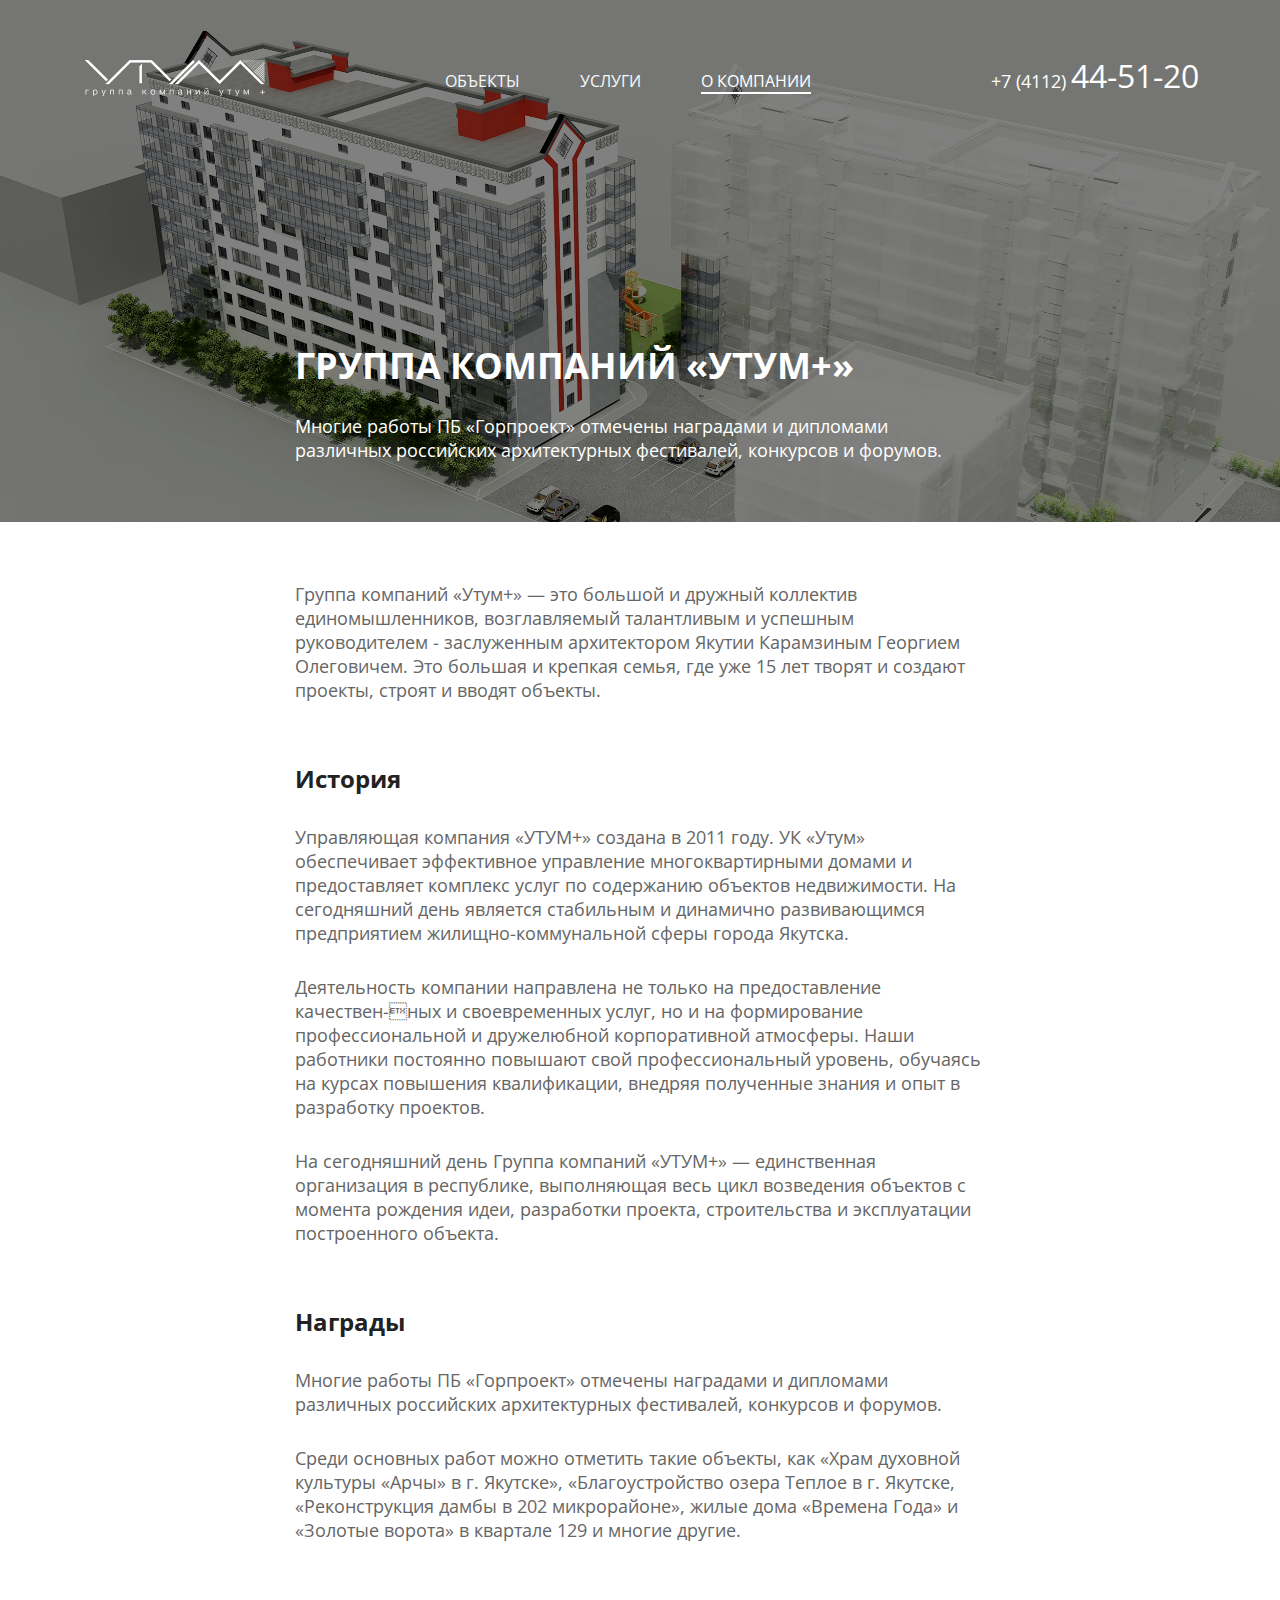
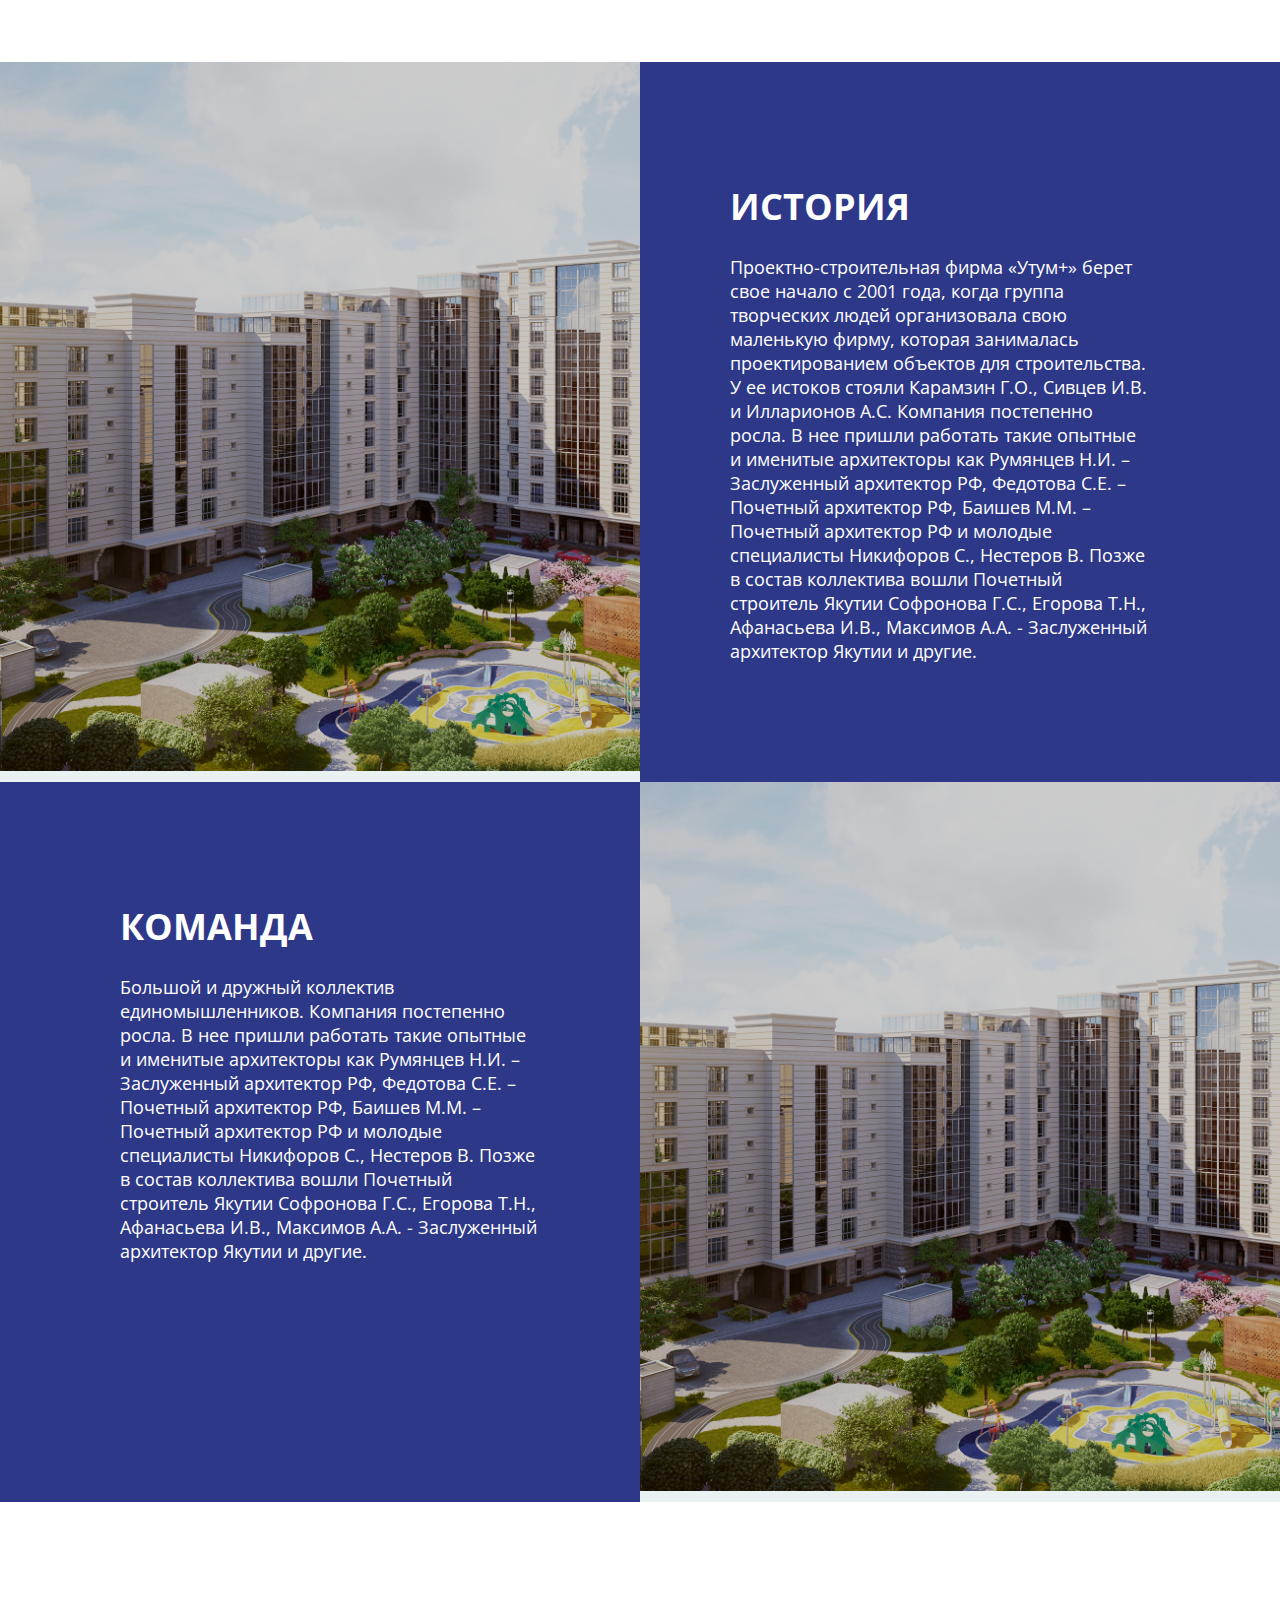
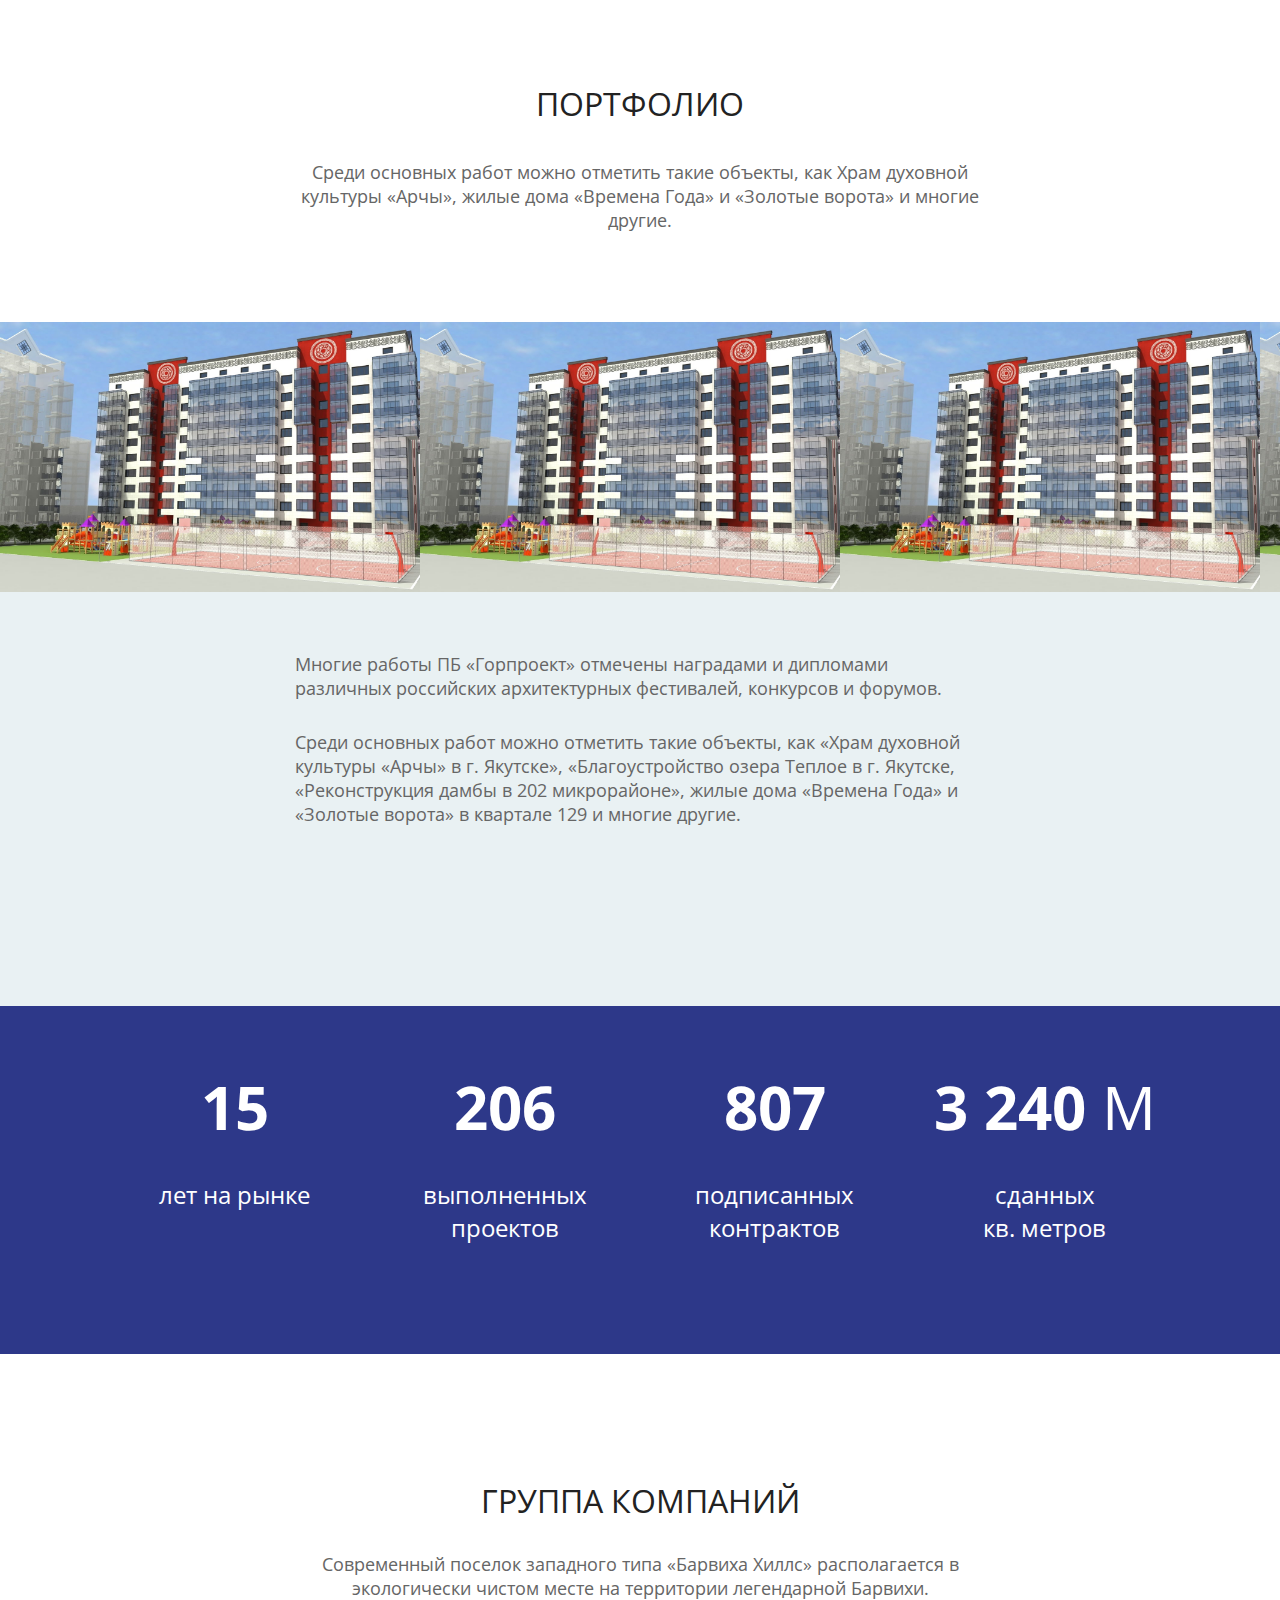
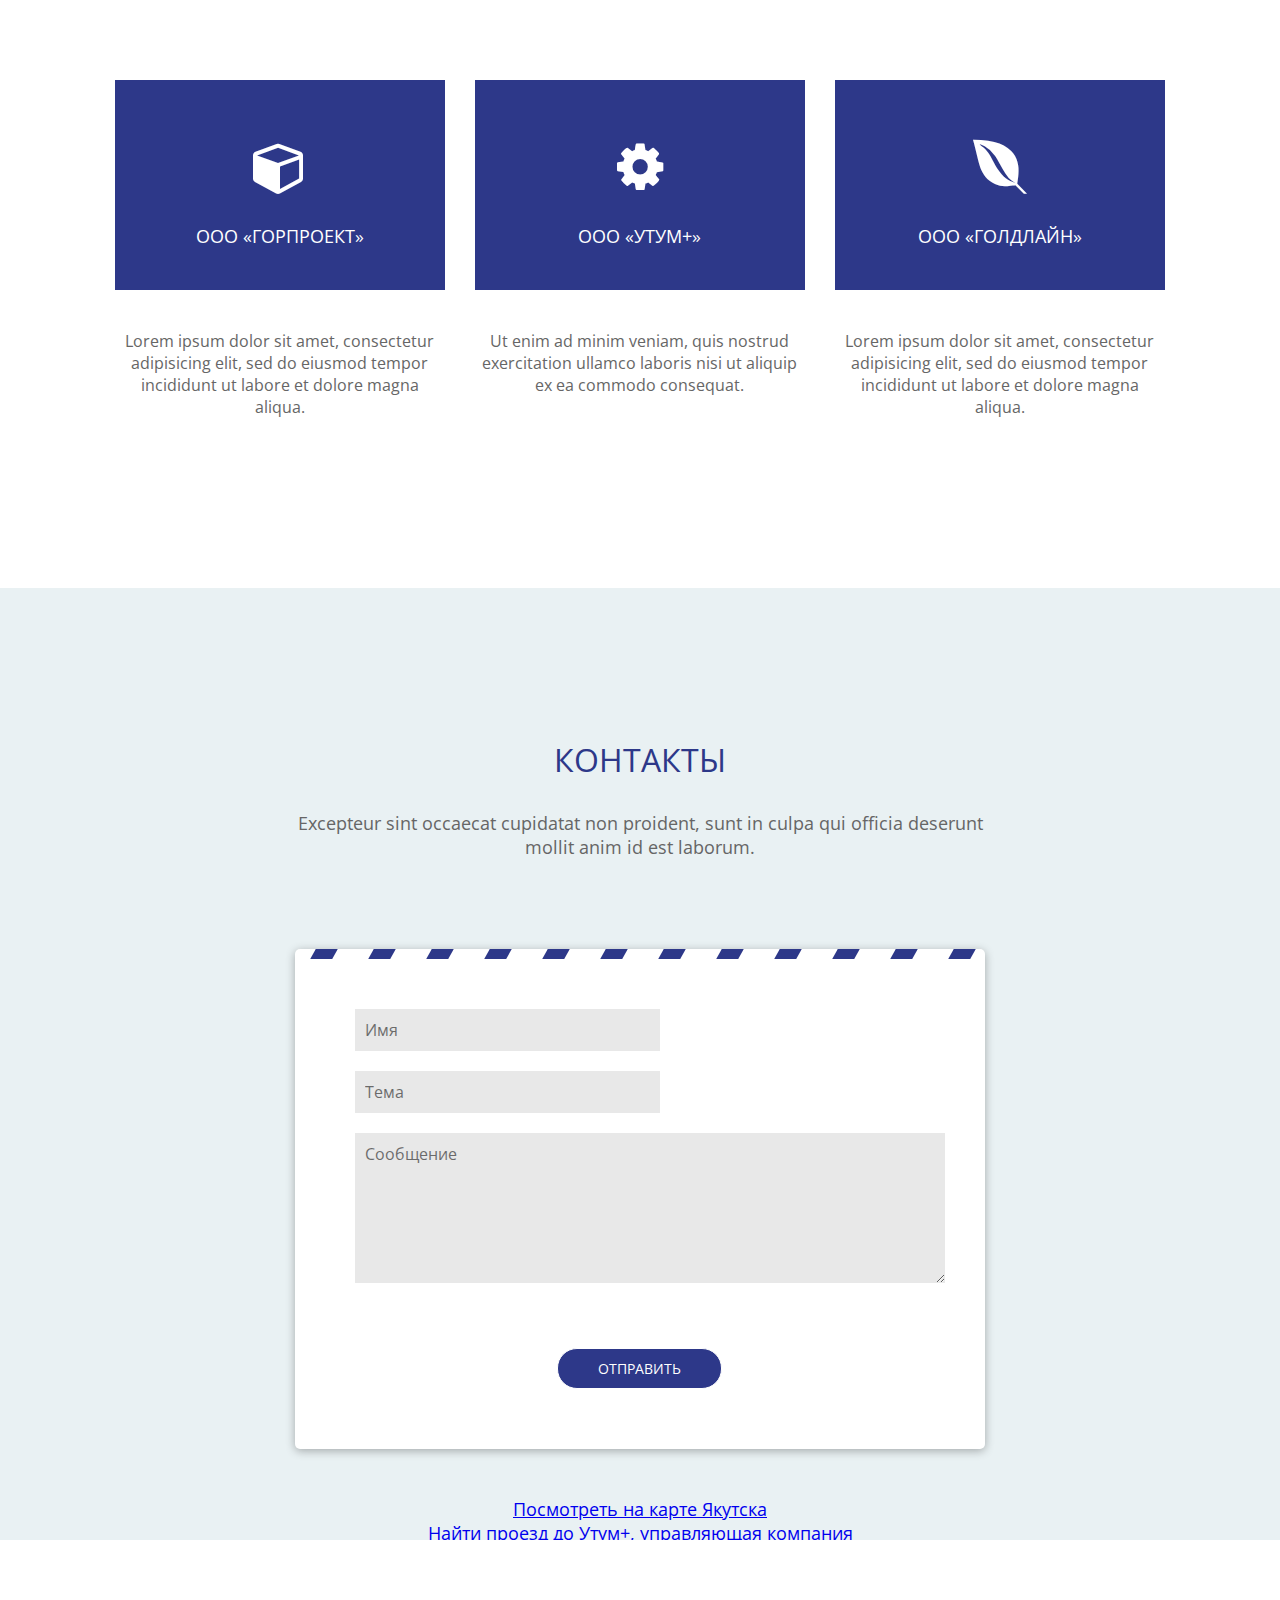
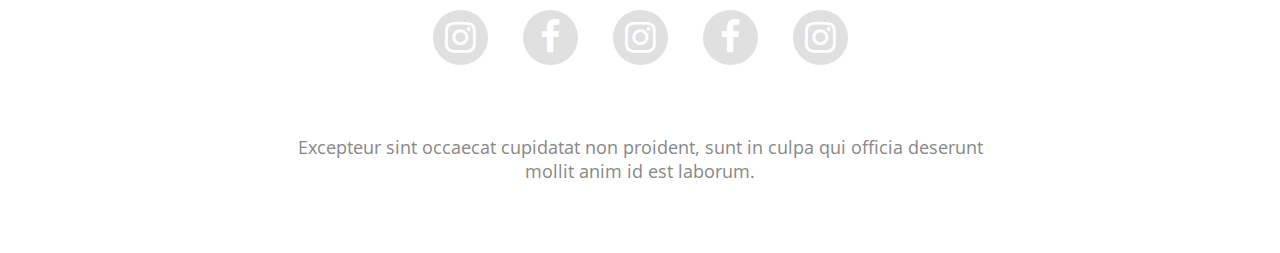
==== about.html @ 7f414066 "about page" ====
<!doctype html>
<html lang="ru">
  <head>
    <meta charset="utf-8">
    <meta http-equiv="x-ua-compatible" content="ie=edge">
    <title>О компании - Утум плюс</title>
    <meta name="description" content="">
    <meta name="viewport" content="width=device-width, initial-scale=1">

    <link href='https://fonts.googleapis.com/css?family=Open+Sans:400,400italic,700,700italic&subset=latin,cyrillic' rel='stylesheet' type='text/css'>
    <link rel="stylesheet" href="css/normalize.css">
    <link rel="stylesheet" href="css/gridinator.css">
    <link rel="stylesheet" href="css/main.css">
    <link rel="stylesheet" href="font-awesome/css/font-awesome.min.css">

  </head>
  <body>

    <div class="container section_1 about">
      <div class="wrapper">
        <div class="inner-wrapper">
          <div class="clear header">
            <div class="logo">
              <img src="images/logotype.png">
            </div>
            <div class="main_menu">
              <ul>
                <li>
                  <a href="#">Объекты</a>
                </li>
                <li>
                  <a href="#">Услуги</a>
                </li>
                <li class="active">
                  <a href="#">О Компании</a>
                </li>
              </ul>
            </div>
            <div class="phone">
              +7 (4112)
              <span class="phone_main">44-51-20</span>
            </div>
          </div>

          <div class="about_utum text-block text-align-left">
            <h1>Группа компаний «Утум+»</h1>
            <p>Многие работы ПБ «Горпроект» отмечены наградами и дипломами различных российских архитектурных фестивалей, конкурсов и форумов.</p>
          </div>
        </div>
      </div>
    </div>

    <div class="container section_2 about">
      <div class="wrapper">
        <div class="inner-wrapper">
          <div class="text-block text-align-left">
            <p>Группа компаний «Утум+» — это большой и дружный коллектив единомышленников, возглавляемый талантливым и успешным руководителем - заслуженным архитектором Якутии Карамзиным Георгием Олеговичем. Это большая и крепкая семья, где уже 15 лет творят и создают проекты, строят и вводят объекты.</p>
            <h5>История</h5>
            <p>Управляющая компания «УТУМ+» создана в 2011 году. УК «Утум» обеспечивает эффективное управление многоквартирными домами и предоставляет комплекс услуг по содержанию объектов недвижимости. На сегодняшний день является стабильным и динамично развивающимся предприятием жилищно-коммунальной сферы города Якутска.</p>
            <p>Деятельность компании направлена не только на предоставление качествен-ных и своевременных услуг, но и на формирование профессиональной и дружелюбной корпоративной атмосферы. Наши работники постоянно повышают свой профессиональный уровень, обучаясь на курсах повышения квалификации, внедряя полученные знания и опыт в разработку проектов.</p>
            <p>На сегодняшний день Группа компаний «УТУМ+» — единственная организация в республике, выполняющая весь цикл возведения объектов с момента рождения идеи, разработки проекта, строительства и эксплуатации построенного объекта.</p>
            <h5>Награды</h5>
            <p>Многие работы ПБ «Горпроект» отмечены наградами и дипломами различных российских архитектурных фестивалей, конкурсов и форумов.</p>
            <p>Среди основных работ можно отметить такие объекты, как «Храм духовной культуры «Арчы» в г. Якутске», «Благоустройство озера Теплое в г. Якутске, «Реконструкция дамбы в 202 микрорайоне», жилые дома «Времена Года» и «Золотые ворота» в квартале 129 и многие другие.</p>
          </div>
        </div>
      </div>
    </div>

    <div class="container section_10">
      <div class="block block_1">
        <div class="photo">
          <img src="images/about_photo.png">
        </div>
        <div class="blue_bg">
          <div class="text-align-left">
            <h1>История</h1>
            <p>Проектно-строительная фирма «Утум+» берет свое начало с 2001 года, когда группа творческих людей организовала свою маленькую фирму, которая занималась проектированием объектов для строительства. У ее истоков стояли Карамзин Г.О., Сивцев И.В. и Илларионов А.С. Компания постепенно росла. В нее пришли работать такие опытные и именитые архитекторы как Румянцев Н.И. – Заслуженный архитектор РФ, Федотова С.Е. – Почетный архитектор РФ, Баишев М.М. – Почетный архитектор РФ и молодые специалисты Никифоров С., Нестеров В. Позже в состав коллектива вошли Почетный строитель Якутии Софронова Г.С., Егорова Т.Н., Афанасьева И.В., Максимов А.А. - Заслуженный архитектор Якутии и другие.</p>
          </div>
        </div>
      </div>
      <div class="block block_2">
        <div class="photo">
          <img src="images/about_photo.png">
        </div>
        <div class="blue_bg">
          <div class="text-align-left">
            <h1>Команда</h1>
            <p>Большой и дружный коллектив единомышленников. Компания постепенно росла. В нее пришли работать такие опытные и именитые архитекторы как Румянцев Н.И. – Заслуженный архитектор РФ, Федотова С.Е. – Почетный архитектор РФ, Баишев М.М. – Почетный архитектор РФ и молодые специалисты Никифоров С., Нестеров В. Позже в состав коллектива вошли Почетный строитель Якутии Софронова Г.С., Егорова Т.Н., Афанасьева И.В., Максимов А.А. - Заслуженный архитектор Якутии и другие.</p>
          </div>
        </div>
      </div>
    </div>

    <div class="container section_11">
      <div class="wrapper">
        <div class="inner-wrapper">
          <div class="text-block">
            <h2>Портфолио</h2>
            <p>Среди основных работ можно отметить такие объекты, как Храм духовной культуры «Арчы», жилые дома «Времена Года» и «Золотые ворота» и многие другие.</p>
          </div>
        </div>
      </div>
    </div>

    <div class="container section_12">
      <div class="slider">
        <div class="photo">
          <img src="images/object.jpg">
        </div>
        <div class="photo">
          <img src="images/object.jpg">
        </div>
        <div class="photo">
          <img src="images/object.jpg">
        </div>
        <div class="photo">
          <img src="images/object.jpg">
        </div>
      </div>
    </div>

    <div class="container section_4 about">
      <div class="wrapper">
        <div class="inner-wrapper">
          <div class="text-block text-align-left">
            <p>Многие работы ПБ «Горпроект» отмечены наградами и дипломами различных российских архитектурных фестивалей, конкурсов и форумов.</p>
            <p>Среди основных работ можно отметить такие объекты, как «Храм духовной культуры «Арчы» в г. Якутске», «Благоустройство озера Теплое в г. Якутске, «Реконструкция дамбы в 202 микрорайоне», жилые дома «Времена Года» и «Золотые ворота» в квартале 129 и многие другие.</p>
          </div>
        </div>
      </div>
    </div>

    <div class="container section_13 blue_bg">
      <div class="wrapper">
        <div class="inner-wrapper">
          <div class="one-col"></div>
          <div class="three-col">
            <h1>15</h1>
            <h5>лет на рынке</h5>
          </div>
          <div class="three-col">
            <h1>206</h1>
            <h5>выполненных проектов</h5>
          </div>
          <div class="three-col">
            <h1>807</h1>
            <h5>подписанных контрактов</h5>
          </div>
          <div class="three-col">
            <h1>3 240 <span>м</span></h1>
            <h5>сданных<br>кв. метров</h5>
          </div>
          <div class="one-col"></div>
        </div>
      </div>
    </div>

    <div class="container section_5">
      <div class="wrapper">
        <div class="inner-wrapper">
          <div class="text-block">
            <h2>Группа компаний</h2>
            <p>Современный поселок западного типа «Барвиха Хиллс» располагается в экологически чистом месте на территории легендарной Барвихи.</p>
          </div>
          <div class="container services">
            <div class="one-col"></div>
            <div class="four-col">
              <div class="blue_bg">
                <i class="fa fa-cube fa-3x"></i>
                <h3>ООО «Горпроект»</h3>
              </div>
              <p>Lorem ipsum dolor sit amet, consectetur adipisicing elit, sed do eiusmod tempor incididunt ut labore et dolore magna aliqua.</p>
            </div>
            <div class="four-col">
              <div class="blue_bg">
                <i class="fa fa-cog fa-3x"></i>
                <h3>ООО «УТУМ+»</h3>
              </div>
              <p>Ut enim ad minim veniam, quis nostrud exercitation ullamco laboris nisi ut aliquip ex ea commodo consequat.</p>
            </div>
            <div class="four-col">
              <div class="blue_bg">
                <i class="fa fa-envira fa-3x"></i>
                <h3>ООО «Голдлайн»</h3>
              </div>
              <p>Lorem ipsum dolor sit amet, consectetur adipisicing elit, sed do eiusmod tempor incididunt ut labore et dolore magna aliqua.</p>
            </div>
            <div class="one-col last-col"></div>
          </div>
        </div>
      </div>
    </div>

    <div class="container section_7">
      <div class="wrapper">
        <div class="inner-wrapper">
          <div class="text-block">
            <h2>Контакты</h2>
            <p> Excepteur sint occaecat cupidatat non proident, sunt in culpa qui officia deserunt mollit anim id est laborum.</p>
          </div>

          <div class="container">
            <div class="three-col"></div>
            <div class="eight-col form-col">
              <form>
                <div class="post_bg">
                  <div class="post_bg_wrapper">
                    <div class="parallelogram"></div>
                    <div class="parallelogram"></div>
                    <div class="parallelogram"></div>
                    <div class="parallelogram"></div>
                    <div class="parallelogram"></div>
                    <div class="parallelogram"></div>
                    <div class="parallelogram"></div>
                    <div class="parallelogram"></div>
                    <div class="parallelogram"></div>
                    <div class="parallelogram"></div>
                    <div class="parallelogram"></div>
                    <div class="parallelogram"></div>
                    <div class="parallelogram"></div>
                  </div>
                </div>
                <p>
                  <input required placeholder="Имя" type="text" name="name">
                </p>
                <p>
                <input required placeholder="Тема" type="text" name="title">
                </p>
                <p>
                <textarea required placeholder="Сообщение" name="message"></textarea>
                </p>
                <input type="submit" value="Отправить" class="btn">
              </form>
            </div>
            <div class="three-col last-col"></div>
          </div>
        </div>
      </div>
    </div>

    <div class="container section_8">
      <div class="map">
        <a class="dg-widget-link" href="http://2gis.ru/yakutsk/firm/7037402698841097/center/129.724019,62.027692/zoom/16?utm_medium=widget-source&utm_campaign=firmsonmap&utm_source=bigMap">Посмотреть на карте Якутска</a><div class="dg-widget-link"><a href="http://2gis.ru/yakutsk/center/129.724019,62.027692/zoom/16/routeTab/rsType/bus/to/129.724019,62.027692╎Утум+, управляющая компания?utm_medium=widget-source&utm_campaign=firmsonmap&utm_source=route">Найти проезд до Утум+, управляющая компания</a></div><script charset="utf-8" src="http://widgets.2gis.com/js/DGWidgetLoader.js"></script><script charset="utf-8">new DGWidgetLoader({"width":1000,"height":450,"borderColor":"transparent","pos":{"lat":62.027692,"lon":129.724019,"zoom":16},"opt":{"city":"yakutsk"},"org":[{"id":"7037402698841097"}]});</script><noscript style="color:#c00;font-size:16px;font-weight:bold;">Виджет карты использует JavaScript. Включите его в настройках вашего браузера.</noscript>
      </div>
    </div>

    <div class="container section_9">
      <div class="wrapper">
        <div class="inner-wrapper">
          <div class="footer_links">
            <ul>
              <li>
                <a href="#">
                  <i class="fa fa-instagram fa-2x"></i>
                </a>
              </li>
              <li>
                <a href="#">
                  <i class="fa fa-facebook fa-2x"></i>
                </a>
              </li>
              <li>
                <a href="#">
                  <i class="fa fa-instagram fa-2x"></i>
                </a>
              </li>
              <li>
                <a href="#">
                  <i class="fa fa-facebook fa-2x"></i>
                </a>
              </li>
              <li>
                <a href="#">
                  <i class="fa fa-instagram fa-2x"></i>
                </a>
              </li>
            </ul>
          </div>
          <div class="text-block">
            <p> Excepteur sint occaecat cupidatat non proident, sunt in culpa qui officia deserunt mollit anim id est laborum.</p>
          </div>
        </div>
      </div>
    </div>

  </body>
</html>
---- css/gridinator.css ----
/*
========================
  GRIDINATOR CSS v0.4.1
  http://gridinator.com/

  GRIDINATOR CSS is a very basic framework to create
  grid-based layouts. The content of this file is
  provided as-is, without support.

  If you would like to contact GRIDINATOR to suggest
  improvements, to ask for help or to file a bug report,
  please feel free to email: gridinator@steff.me

  Your grid settings:
    columns: 14
    column width: 60px
    column margin: 30px
    container margin: 0px

=========================
*/
* { /* quick reset */
  margin: 0;
}

body {
  font-size: 18px;
  margin: 0;
  padding: 0;
  text-align: center;
}


.wrapper {
  margin: 0 auto; /* This centers the grid. Remove this line to place the grid on the left of the page. */
  /*text-align: left;*/
  max-width: 1230px;
}

.inner-wrapper {
  /*background: url(./../images/gridinator.png) repeat-y 0 0;*/
  clear: both;
  display: inline;/* IE double margin fix. Feel free to move this to your IE specific stylesheets. */
  float: left;
  padding: 0 0px 0 0px;
  position: relative;
  max-width: 1230px;
}


* html .wrapper {
  height: 1%;
  overflow: hidden;
  display: block;
  width:expression(((document.compatMode && document.compatMode=='CSS1Compat') ? document.documentElement.clientWidth : document.body.clientWidth) > 1232 ? "1230px" :  "auto");
}

* html .inner-wrapper { /* Clearing nicely for IE6. */
  width:expression(((document.compatMode && document.compatMode=='CSS1Compat') ? document.documentElement.clientWidth : document.body.clientWidth) > 1232 ? "1230px" :  "auto");
}



.container {
  clear: both;
  float: left;
  margin: 0;
  width: 100%;
}
.one-col, .two-col, .three-col, .four-col, .five-col, .six-col, .seven-col, .eight-col, .nine-col, .ten-col, .eleven-col, .twelve-col, .thirteen-col, .fourteen-col {
  /*background:#ffb5f3;*/
  /*color: #b57fac;*/
  clear: none;
  display: inline;
  float: left;
  margin-bottom: 10px;
  margin-right:2.43903%;
  overflow:hidden;
  padding: 0;
  position: relative;
}
.one-col {
  width: 4.87804%;
}
.two-col {
  width: 12.19512%;
}
.three-col {
  width: 19.51219%;
}
.four-col {
  width: 26.82926%;
}
.five-col {
  width: 34.14634%;
}
.six-col {
  width: 41.46341%;
}
.seven-col {
  width: 48.78048%;
}
.eight-col {
  width: 56.09756%;
}
.nine-col {
  width: 63.41463%;
}
.ten-col {
  width: 70.7317%;
}
.eleven-col {
  width: 78.04878%;
}
.twelve-col {
  width: 85.36585%;
}
.thirteen-col {
  width: 92.68292%;
}
.fourteen-col {
  width: 100%;
  margin-right: 0;
}
 .fourteen-col .one-col {
  width: 4.87804%;
  margin-right: 2.43902%;
}
.fourteen-col .two-col {
  width: 12.19512%;
  margin-right: 2.43902%;
}
.fourteen-col .three-col {
  width: 19.51219%;
  margin-right: 2.43902%;
}
.fourteen-col .four-col {
  width: 26.82926%;
  margin-right: 2.43902%;
}
.fourteen-col .five-col {
  width: 34.14634%;
  margin-right: 2.43902%;
}
.fourteen-col .six-col {
  width: 41.46341%;
  margin-right: 2.43902%;
}
.fourteen-col .seven-col {
  width: 48.78048%;
  margin-right: 2.43902%;
}
.fourteen-col .eight-col {
  width: 56.09756%;
  margin-right: 2.43902%;
}
.fourteen-col .nine-col {
  width: 63.41463%;
  margin-right: 2.43902%;
}
.fourteen-col .ten-col {
  width: 70.7317%;
  margin-right: 2.43902%;
}
.fourteen-col .eleven-col {
  width: 78.04878%;
  margin-right: 2.43902%;
}
.fourteen-col .twelve-col {
  width: 85.36585%;
  margin-right: 2.43902%;
}
.fourteen-col .thirteen-col {
  width: 92.68292%;
  margin-right: 2.43902%;
}
.fourteen-col .fourteen-col {
  width: 100%;
  margin-right: 0;
}
.thirteen-col .one-col {
  width: 5.26315%;
  margin-right: 2.63157%;
}
.thirteen-col .two-col {
  width: 13.15789%;
  margin-right: 2.63157%;
}
.thirteen-col .three-col {
  width: 21.05263%;
  margin-right: 2.63157%;
}
.thirteen-col .four-col {
  width: 28.94736%;
  margin-right: 2.63157%;
}
.thirteen-col .five-col {
  width: 36.8421%;
  margin-right: 2.63157%;
}
.thirteen-col .six-col {
  width: 44.73684%;
  margin-right: 2.63157%;
}
.thirteen-col .seven-col {
  width: 52.63157%;
  margin-right: 2.63157%;
}
.thirteen-col .eight-col {
  width: 60.52631%;
  margin-right: 2.63157%;
}
.thirteen-col .nine-col {
  width: 68.42105%;
  margin-right: 2.63157%;
}
.thirteen-col .ten-col {
  width: 76.31578%;
  margin-right: 2.63157%;
}
.thirteen-col .eleven-col {
  width: 84.21052%;
  margin-right: 2.63157%;
}
.thirteen-col .twelve-col {
  width: 92.10526%;
  margin-right: 2.63157%;
}
.thirteen-col .thirteen-col {
  width: 100%;
  margin-right: 0;
}
.twelve-col .one-col {
  width: 5.71428%;
  margin-right: 2.85714%;
}
.twelve-col .two-col {
  width: 14.28571%;
  margin-right: 2.85714%;
}
.twelve-col .three-col {
  width: 22.85714%;
  margin-right: 2.85714%;
}
.twelve-col .four-col {
  width: 31.42857%;
  margin-right: 2.85714%;
}
.twelve-col .five-col {
  width: 40%;
  margin-right: 2.85714%;
}
.twelve-col .six-col {
  width: 48.57142%;
  margin-right: 2.85714%;
}
.twelve-col .seven-col {
  width: 57.14285%;
  margin-right: 2.85714%;
}
.twelve-col .eight-col {
  width: 65.71428%;
  margin-right: 2.85714%;
}
.twelve-col .nine-col {
  width: 74.28571%;
  margin-right: 2.85714%;
}
.twelve-col .ten-col {
  width: 82.85714%;
  margin-right: 2.85714%;
}
.twelve-col .eleven-col {
  width: 91.42857%;
  margin-right: 2.85714%;
}
.twelve-col .twelve-col {
  width: 100%;
  margin-right: 0;
}
.eleven-col .one-col {
  width: 6.25%;
  margin-right: 3.125%;
}
.eleven-col .two-col {
  width: 15.625%;
  margin-right: 3.125%;
}
.eleven-col .three-col {
  width: 25%;
  margin-right: 3.125%;
}
.eleven-col .four-col {
  width: 34.375%;
  margin-right: 3.125%;
}
.eleven-col .five-col {
  width: 43.75%;
  margin-right: 3.125%;
}
.eleven-col .six-col {
  width: 53.125%;
  margin-right: 3.125%;
}
.eleven-col .seven-col {
  width: 62.5%;
  margin-right: 3.125%;
}
.eleven-col .eight-col {
  width: 71.875%;
  margin-right: 3.125%;
}
.eleven-col .nine-col {
  width: 81.25%;
  margin-right: 3.125%;
}
.eleven-col .ten-col {
  width: 90.625%;
  margin-right: 3.125%;
}
.eleven-col .eleven-col {
  width: 100%;
  margin-right: 0;
}
.ten-col .one-col {
  width: 6.89655%;
  margin-right: 3.44827%;
}
.ten-col .two-col {
  width: 17.24137%;
  margin-right: 3.44827%;
}
.ten-col .three-col {
  width: 27.5862%;
  margin-right: 3.44827%;
}
.ten-col .four-col {
  width: 37.93103%;
  margin-right: 3.44827%;
}
.ten-col .five-col {
  width: 48.27586%;
  margin-right: 3.44827%;
}
.ten-col .six-col {
  width: 58.62068%;
  margin-right: 3.44827%;
}
.ten-col .seven-col {
  width: 68.96551%;
  margin-right: 3.44827%;
}
.ten-col .eight-col {
  width: 79.31034%;
  margin-right: 3.44827%;
}
.ten-col .nine-col {
  width: 89.65517%;
  margin-right: 3.44827%;
}
.ten-col .ten-col {
  width: 100%;
  margin-right: 0;
}
.nine-col .one-col {
  width: 7.6923%;
  margin-right: 3.84615%;
}
.nine-col .two-col {
  width: 19.23076%;
  margin-right: 3.84615%;
}
.nine-col .three-col {
  width: 30.76923%;
  margin-right: 3.84615%;
}
.nine-col .four-col {
  width: 42.30769%;
  margin-right: 3.84615%;
}
.nine-col .five-col {
  width: 53.84615%;
  margin-right: 3.84615%;
}
.nine-col .six-col {
  width: 65.38461%;
  margin-right: 3.84615%;
}
.nine-col .seven-col {
  width: 76.92307%;
  margin-right: 3.84615%;
}
.nine-col .eight-col {
  width: 88.46153%;
  margin-right: 3.84615%;
}
.nine-col .nine-col {
  width: 100%;
  margin-right: 0;
}
.eight-col .one-col {
  width: 8.69565%;
  margin-right: 4.34782%;
}
.eight-col .two-col {
  width: 21.73913%;
  margin-right: 4.34782%;
}
.eight-col .three-col {
  width: 34.7826%;
  margin-right: 4.34782%;
}
.eight-col .four-col {
  width: 47.82608%;
  margin-right: 4.34782%;
}
.eight-col .five-col {
  width: 60.86956%;
  margin-right: 4.34782%;
}
.eight-col .six-col {
  width: 73.91304%;
  margin-right: 4.34782%;
}
.eight-col .seven-col {
  width: 86.95652%;
  margin-right: 4.34782%;
}
.eight-col .eight-col {
  width: 100%;
  margin-right: 0;
}
.seven-col .one-col {
  width: 10%;
  margin-right: 5%;
}
.seven-col .two-col {
  width: 25%;
  margin-right: 5%;
}
.seven-col .three-col {
  width: 40%;
  margin-right: 5%;
}
.seven-col .four-col {
  width: 55%;
  margin-right: 5%;
}
.seven-col .five-col {
  width: 70%;
  margin-right: 5%;
}
.seven-col .six-col {
  width: 85%;
  margin-right: 5%;
}
.seven-col .seven-col {
  width: 100%;
  margin-right: 0;
}
.six-col .one-col {
  width: 11.7647%;
  margin-right: 5.88235%;
}
.six-col .two-col {
  width: 29.41176%;
  margin-right: 5.88235%;
}
.six-col .three-col {
  width: 47.05882%;
  margin-right: 5.88235%;
}
.six-col .four-col {
  width: 64.70588%;
  margin-right: 5.88235%;
}
.six-col .five-col {
  width: 82.35294%;
  margin-right: 5.88235%;
}
.six-col .six-col {
  width: 100%;
  margin-right: 0;
}
.five-col .one-col {
  width: 14.28571%;
  margin-right: 7.14285%;
}
.five-col .two-col {
  width: 35.71428%;
  margin-right: 7.14285%;
}
.five-col .three-col {
  width: 57.14285%;
  margin-right: 7.14285%;
}
.five-col .four-col {
  width: 78.57142%;
  margin-right: 7.14285%;
}
.five-col .five-col {
  width: 100%;
  margin-right: 0;
}
.four-col .one-col {
  width: 18.18181%;
  margin-right: 9.0909%;
}
.four-col .two-col {
  width: 45.45454%;
  margin-right: 9.0909%;
}
.four-col .three-col {
  width: 72.72727%;
  margin-right: 9.0909%;
}
.four-col .four-col {
  width: 100%;
  margin-right: 0;
}
.three-col .one-col {
  width: 25%;
  margin-right: 12.5%;
}
.three-col .two-col {
  width: 62.5%;
  margin-right: 12.5%;
}
.three-col .three-col {
  width: 100%;
  margin-right: 0;
}
.two-col .one-col {
  width: 40%;
  margin-right: 20%;
}
.two-col .two-col {
  width: 100%;
  margin-right: 0;
}
.one-col .one-col {
  width: 100%;
  margin-right: 0;
}
 .fourteen-col .last-col {
  margin-right: 0;
}
.thirteen-col .last-col {
  margin-right: 0;
}
.twelve-col .last-col {
  margin-right: 0;
}
.eleven-col .last-col {
  margin-right: 0;
}
.ten-col .last-col {
  margin-right: 0;
}
.nine-col .last-col {
  margin-right: 0;
}
.eight-col .last-col {
  margin-right: 0;
}
.seven-col .last-col {
  margin-right: 0;
}
.six-col .last-col {
  margin-right: 0;
}
.five-col .last-col {
  margin-right: 0;
}
.four-col .last-col {
  margin-right: 0;
}
.three-col .last-col {
  margin-right: 0;
}
.two-col .last-col {
  margin-right: 0;
}
.one-col .last-col {
  margin-right: 0;
}
.clear { /* Useful generic clearing class. */
  clear: both;
}
.last-col {
  margin-right: 0;
}
---- css/main.css ----
html, body {
  font-family: 'Open Sans', Helvetica, sans-serif;
  /*font-size: 18px;*/
  /*padding: 0;*/
  /*margin: 0;*/
}

body {
  background-color: #e9f1f3;
  color: #666666;
}

.inner-wrapper {
  width: 1230px;
}

h1 {
  font-size: 36px;
  text-transform: uppercase;
}

h2 {
  font-size: 32px;
  font-weight: normal;
  text-transform: uppercase;
}

h3 {
  font-size: 20px;
  font-weight: normal;
}

h4 {
  font-size: 26px;
  text-transform: uppercase;
}

h5 {
  font-size: 24px;
}

.text-block {
  width: 56.09756%;
  margin-left: auto;
  margin-right: auto;
}

.blue_bg {
  background: #2d3889;
}

.text-align-left {
  text-align: left;
}

/* Buttons */
/* ==================== */

.btn {
  color: white;
  padding: 10px 25px;
  text-align: center;
  text-decoration: none;
  text-transform: uppercase;
  display: inline-block;
  border: 1px white solid;
  border-radius: 20px;
  font-size: 14px;
  min-width: 160px;
}

.btn-dark {
  color: #2d3889;
  border-color: #2d3889;
}


/* Section intro */
/* ==================== */

.section_intro {
  /*min-height: 720px;*/
}

.videoWrapper {
  position: relative;
  padding-bottom: 56.25%; /* 16:9 */
  /*padding-top: 25px;*/
  height: 0;
  width: 100%
}
.videoWrapper iframe {
  position: absolute;
  top: 0;
  left: 0;
  width: 100%;
  height: 100%;
}

/* Section 1 */
/* ==================== */

.section_1 {
  background-position: center center;
  background-size: cover;
  /*min-height: 720px;*/
  position: relative;
  color: white;
}

.section_1.home {
  background-image: url(../images/bg.png);
}

.section_1.about {
  background-image: url(../images/about_1.png);
}

.section_1.home:after {
  content: " ";
  z-index: 10;
  display: block;
  position: absolute;
  height: 100%;
  top: 0;
  left: 0;
  right: 0;
  background: rgba(0, 0, 0, 0.3);
}

.section_1 .inner-wrapper {
  z-index: 100;
}

.header {
  margin-top: 60px;
  overflow: auto;
}
.header .logo {
  padding-left: 60px;
  float:left;
  margin-right: 180px;
}
.header .logo img {
  width: 180px;
}

.header .main_menu {
  float: left;
  margin-right: 180px;
  margin-top: 10px
}

.header .main_menu ul {
  list-style-type: none;
  margin: 0;
  padding: 0;
}

.header .main_menu ul li {
  float: left;
  margin-left: 60px;
}

.header .main_menu ul li:first-child {
  margin-left: 0;
}

.header .main_menu ul li a {
  display: block;
  font-size: 16px;
  text-transform: uppercase;
  color: #f6f9fa;
  text-decoration: none;
}

.header .main_menu ul li.active {
  border-bottom: 2px white solid;
}

.header .main_menu ul li a:hover,
.header .main_menu ul li.active a {
  color: white;
}

.header .phone {
  float: left;
  line-height: 1;
}
.header .phone .phone_main {
  font-size: 32px;
}


.section_1 .slider {
  margin-top: 180px;
  margin-bottom: 180px;
  margin-left: auto;
  margin-right: auto;
}

.section_1 .slider h1 {
  margin-top: 10px;
}

.section_1 .slider p {
  margin-top: 30px;
  margin-bottom: 60px;
}

.section_1 .about_utum {
  margin-top: 240px;
  margin-bottom: 60px;
}

/* Section 2 */
/* ==================== */

.section_2 {
  min-height: 420px;
  background-color: white;
}

.section_2 .text-block {
  margin-top: 120px;
}

.section_2 .text-block h2 {
  color: #222222;
}

.section_2 .text-block p {
  margin-top: 35px;
}

.section_2.about .text-block {
  margin-top: 60px;
  margin-bottom: 120px;
}

.section_2.about .text-block h5 {
  margin-top: 60px;
  color: #222222;
}

.section_2.about .text-block p {
  margin-top: 30px;
}

/* Section 3 */
/* ==================== */

.section_3 {
  min-height: 420px;
  margin-bottom: -720px;
}

.section_3 .dream-block {
  margin-top: 140px;
  color: white;
}

.section_3 .dream-block h1 {
  font-weight: normal;
}

.section_3 .blue_bg {
  min-height: 720px;
}

.section_3 .wrapper {
  position: relative;
  top: -720px;
}

.section_3 .menu {
  margin-top: 40px;
  margin-bottom: 60px;
}

.section_3 .menu ul {
  list-style-type: none;
  margin: 0;
  padding: 0;
  text-align: center;
}

.section_3 .menu ul li {
  display: inline-block;
  margin-right: 10px;
}

.section_3 .menu ul li a {
  display: block;
  font-size: 16px;
  text-transform: uppercase;
  text-decoration: none;
  color: white;
  border-bottom: 2px rgba(255, 255, 255, 0) solid;
}

.section_3 .menu ul li a:hover {
  border-bottom-color: rgba(255, 255, 255, 0.5);
}

.objects {
  margin-top: 75px;
}

.objects_container {
  background: white;
  border-radius: 10px;
}

.objects_container .text-block {
  width: 65.71428%;
  padding-bottom: 90px
}

.objects_container .text-block h2 {
  margin-top: 100px;
  color: #222222;
}

.objects_container .text-block p {
  margin-top: 40px;
}

.photo_container {
  overflow: auto;
  /*margin-top: 120px;*/
}

.photo_container .slider {
  margin-bottom: 30px;
}

.photo_container .photo {
  position: relative;
}

.photo_container .photo img {
  max-width: 100%;
  max-height: 100%;
}

.photo_container .photo img {
  max-width: 100%;
  max-height: 100%;
}

.photo_container .photo .caption {
  min-width: 50%;
  position: absolute;
  height: 99%;
  top: 0;
  right: 0;
  background: rgba(0, 0, 0, 0.5);
  color: white;
  visibility: hidden;
}

.photo_container .photo:hover .caption {
  visibility: visible;
}

.photo_container .photo .caption p {
  margin-top: 240px;
}

.objects_container .btn-dark {
  margin-top: 60px;
}

/* Section 4 */
/* ==================== */

.section_4 {
  /*min-height: 540px;*/
}

.section_4 .fa {
  margin-top: 100px;
  color: #2d3889;
}

.section_4 .text-block h2 {
  color: #222222;
  margin-top: 40px;
}

.section_4 .text-block p {
  margin-top: 30px;
}

.section_4 .text-block .btn-dark {
  margin-top: 60px;
  margin-bottom: 100px;
}

.section_4.about .text-block {
  margin-top: 60px;
  margin-bottom: 180px;
}


/* Section 5 */
/* ==================== */

.section_5 {
  /*min-height: 540px;*/
  background-color: white;
}

.section_5 .text-block h2 {
  margin-top: 125px;
  color: #222222;
}

.section_5 .text-block p {
  margin-top: 30px;
}

.services {
  margin-top: 80px;
  padding-bottom: 120px;
}

.services .blue_bg {
  min-height: 210px;
  color: white;
}

.services .blue_bg .fa {
  margin-top: 60px;
}

.services .blue_bg h3 {
  font-size: 18px;
  text-transform: uppercase;
  margin-top: 30px;
}

.services p {
  margin: 40px 5px;
  font-size: 16px;
}


/* Section 6 */
/* ==================== */

.section_6 {
  background-image: url(../images/bg.png);
  background-position: center center;
  background-size: cover;
  min-height: 720px;
  position: relative;
  color: white;
}

.section_6:after {
  content: " ";
  z-index: 10;
  display: block;
  position: absolute;
  height: 100%;
  top: 0;
  left: 0;
  right: 0;
  background: rgba(0, 0, 0, 0.3);
}

.section_6 .inner-wrapper {
  z-index: 100;
}

.section_6 .text-block {
  margin-top: 270px;
}

.section_6 p {
  margin-top: 40px;
}

.section_6 .btn {
  margin-top: 40px;
}

/* Section 7 */
/* ==================== */

/*.section_7 {
}*/

.section_7 .text-block {
  margin-top: 150px;
}

.section_7 .text-block h2 {
  color: #2d3889;
}

.section_7 .text-block p {
  margin-top: 30px;
}

.section_7 .form-col {
  overflow: visible;
}

.section_7 form {
  margin-top: 90px;
  background-color: white;
  padding: 60px;
  border-radius: 5px;
  box-shadow: 0px 2px 10px 0px rgba(0,0,0,0.3);
  position: relative;
}

.section_7 form p {
  text-align: left;
  margin-bottom: 20px;
}

.section_7 form p input,
.section_7 form p textarea {
  background-color: #e8e8e8;
  border: none;
  padding: 10px;
  font-size: 16px;
}
.section_7 form p input {
  min-width: 50%;
}

.section_7 form p textarea {
  min-width: 100%;
  min-height: 130px;
}

.section_7 form .btn {
  text-align: center;
  background-color: #2d3889;
  margin-top: 40px;
  padding: 10px 40px;
}

.section_7 form .post_bg {
  position: absolute;
  top: 0;
  left: 0;
  overflow: hidden;
}

.section_7 form .post_bg_wrapper {
  width: 200%;
}

.parallelogram {
  -webkit-box-sizing: content-box;
  -moz-box-sizing: content-box;
  box-sizing: content-box;
  width: 22px;
  height: 10px;
  border: none;
  font: normal 100%/normal Arial, Helvetica, sans-serif;
  color: rgba(0,0,0,1);
  -o-text-overflow: clip;
  text-overflow: clip;
  background: #2d3889;
  -webkit-transform:    skewX(-29deg);
  transform:    skewX(-29deg);

  float: left;
  margin-left: 18px;
  margin-right: 18px;
}


/* Section 8 */
/* ==================== */

.section_8 {
  margin-top: 38px;
}

.map {
  width: 100%
  min-height: 450px;
  margin-bottom: -5px;
}
.map iframe {
  width: 100%;
  border: none;
}


/* Section 9 - Footer */
/* ==================== */

.section_9 {
  background-color: white;
}

.footer_links {
  margin-top: 70px;
  /*margin-bottom: 60px;*/
}

.footer_links ul {
  list-style-type: none;
  margin: 0;
  padding: 0;
  text-align: center;
}

.footer_links ul li {
  padding: 0 15px;
  display: inline-block;
}

.footer_links ul li a {
  display: block;
  background-color: #e0e0e0;
  border-radius: 50%;
  width: 55px;
  height: 55px;
  line-height: 50px;
}

.footer_links ul li a:hover {
  background-color: #2d3889;
}

.footer_links ul li a .fa {
  vertical-align: middle;
  color: white;
}

.section_9 .text-block {
  margin-top: 70px;
  margin-bottom: 70px;
  color: #888;
}


/* Section 10 */
/* ==================== */

.section_10 {
  /*background-color: white;*/
}

.section_10 .block {
  overflow: hidden;
  position: relative;
  min-height: 720px;
}

.section_10 .photo {
  width: 50%;
  position: absolute;
  top: 0;
}

.section_10 .block_1 .photo {
  left: 0;
}
.section_10 .block_2 .photo {
  right: 0;
}

.section_10 .photo img {
  max-width: 100%;
  max-height: 100%;
}

.section_10 .blue_bg {
  position: absolute;
  top: 0;
  right: 0;
  width: 50%;
  height: 100%;
  color: white;
}

.section_10 .blue_bg .text-align-left {
  margin-top: 120px;
  margin-left: 90px;
  max-width: 420px;
}

.section_10 .block_1 .blue_bg {
  right: 0;
}
.section_10 .block_2 .blue_bg {
  left: 0;
}
.section_10 .block_2 .blue_bg .text-align-left {
  margin-left: 120px;
}


/* Section 11 */
/* ==================== */

.section_11 {
  /*min-height: 420px;*/
  background-color: white;
}

.section_11 .text-block {
  margin-top: 180px;
  margin-bottom: 90px;
}

.section_11 .text-block h2 {
  color: #222222;
}

.section_11 .text-block p {
  margin-top: 35px;
}


/* Section 12 */
/* ==================== */

.section_12 {
  overflow: hidden;
}

.section_12 .slider {
  width: 200%
}

.section_12 .slider .photo {
  float: left;
  height: 270px;
  width: 420px;
  overflow: hidden;
}

.section_12 .slider .photo img {
  /*max-width: 100%;*/
  max-height: 100%;
}


/* Section 13 */
/* ==================== */

.section_13 {
  color: white;
}

.section_13 h1 {
  font-size: 60px;
  margin-top: 60px;
  margin-bottom: 30px;
}

.section_13 h1 span {
  font-weight: normal;
}

.section_13 h5 {
  font-weight: normal;
  margin-bottom: 90px;
}
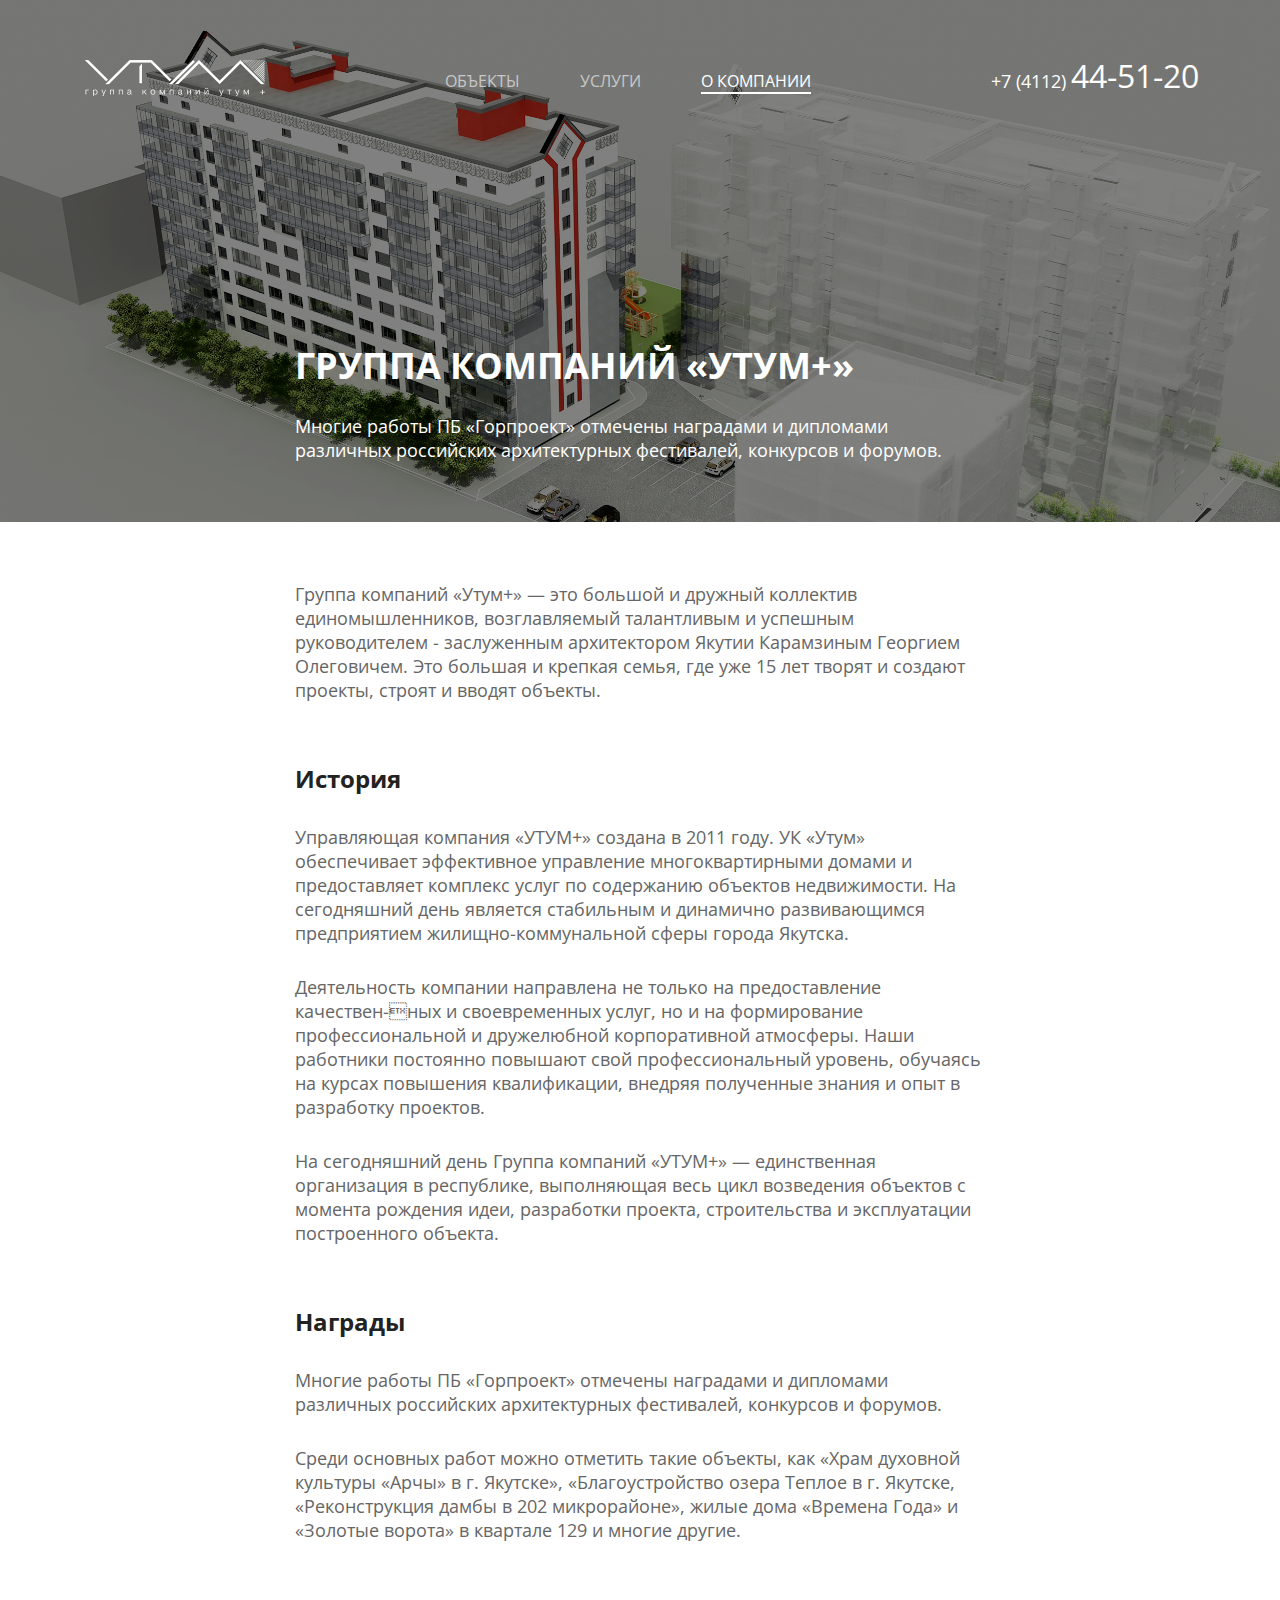
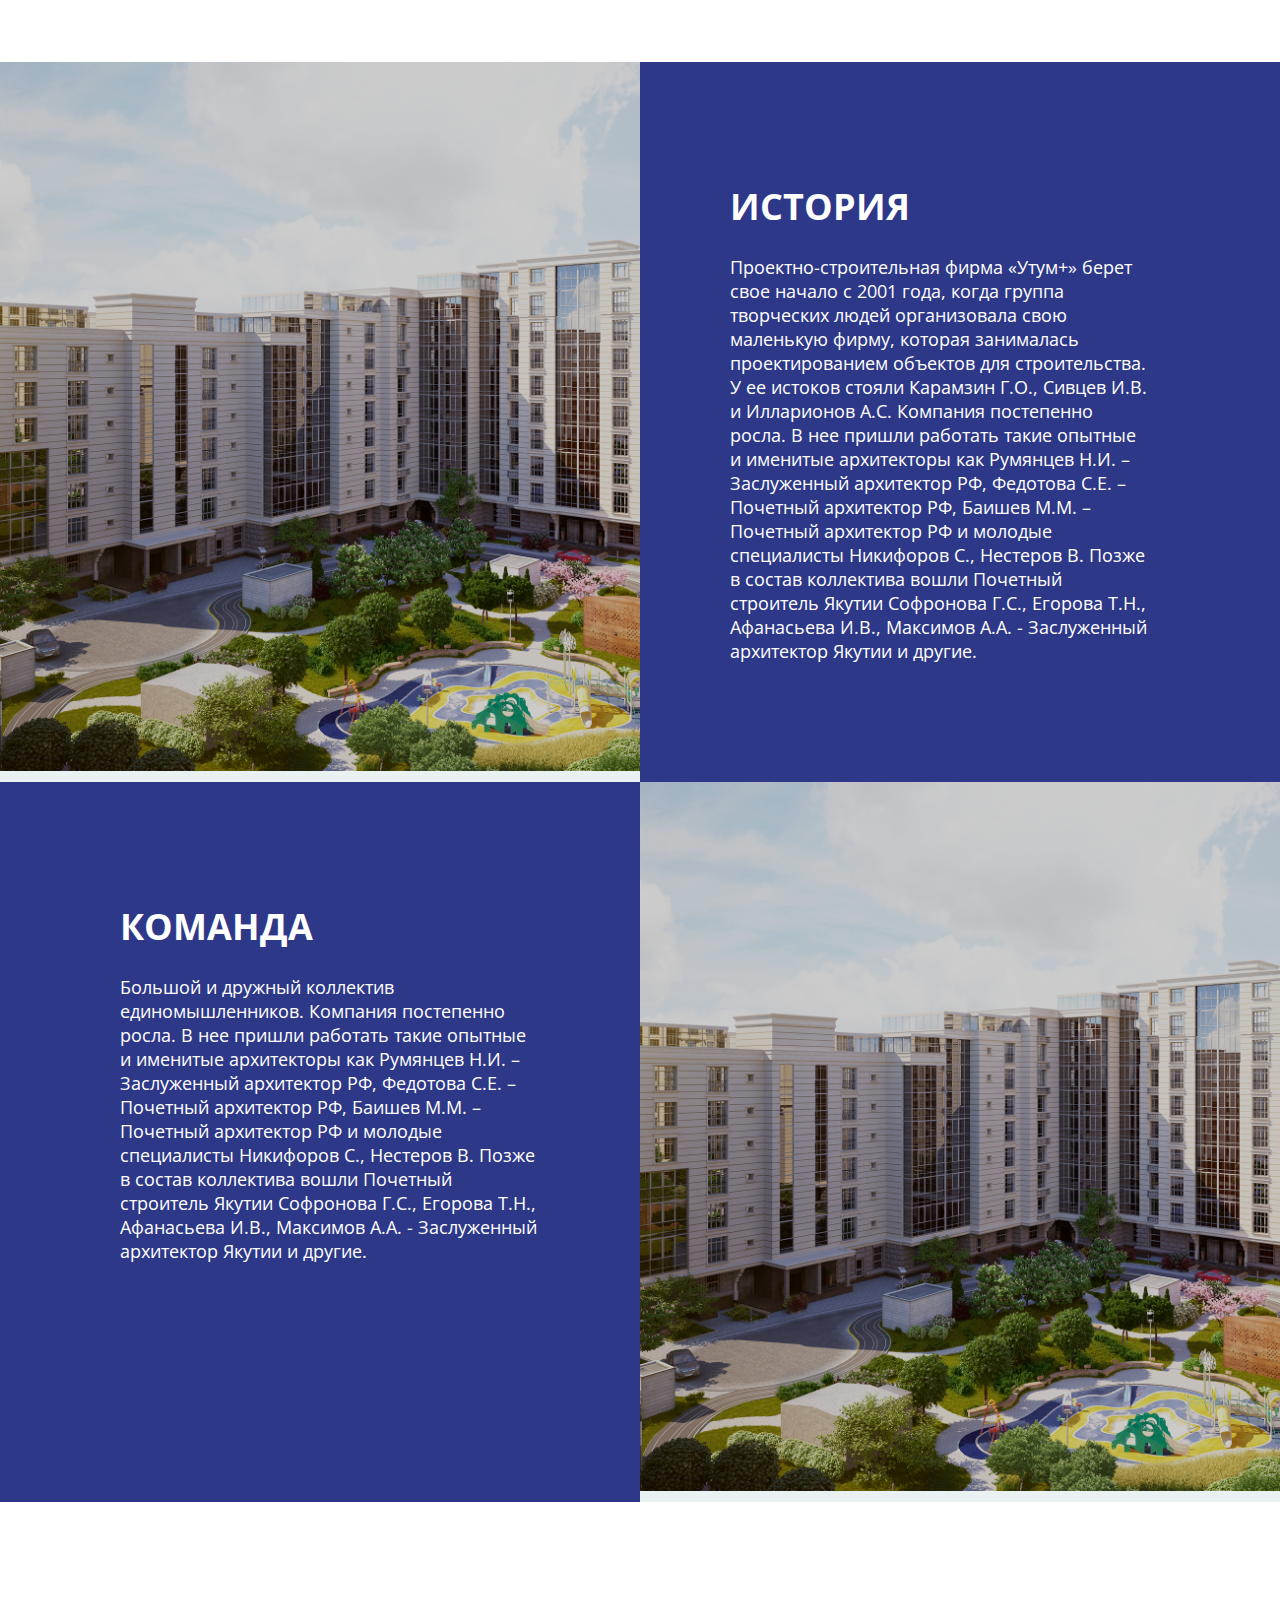
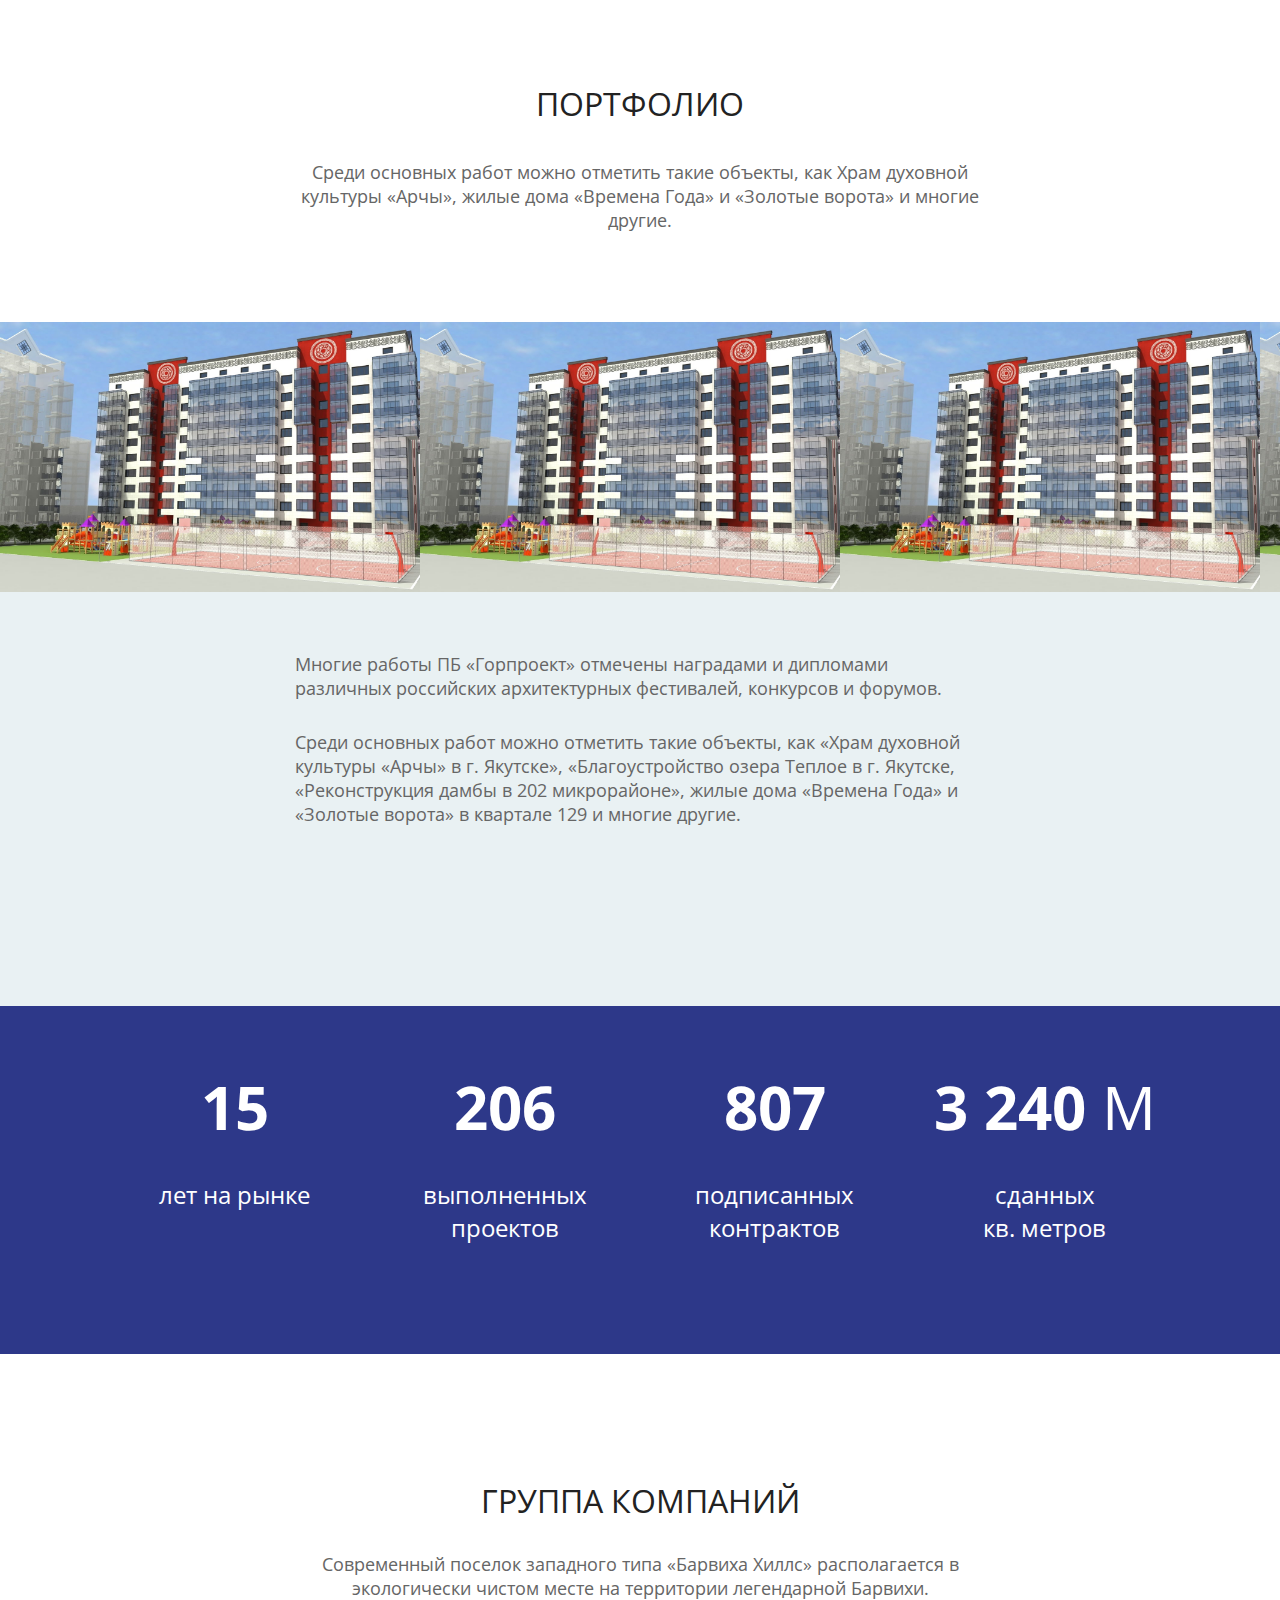
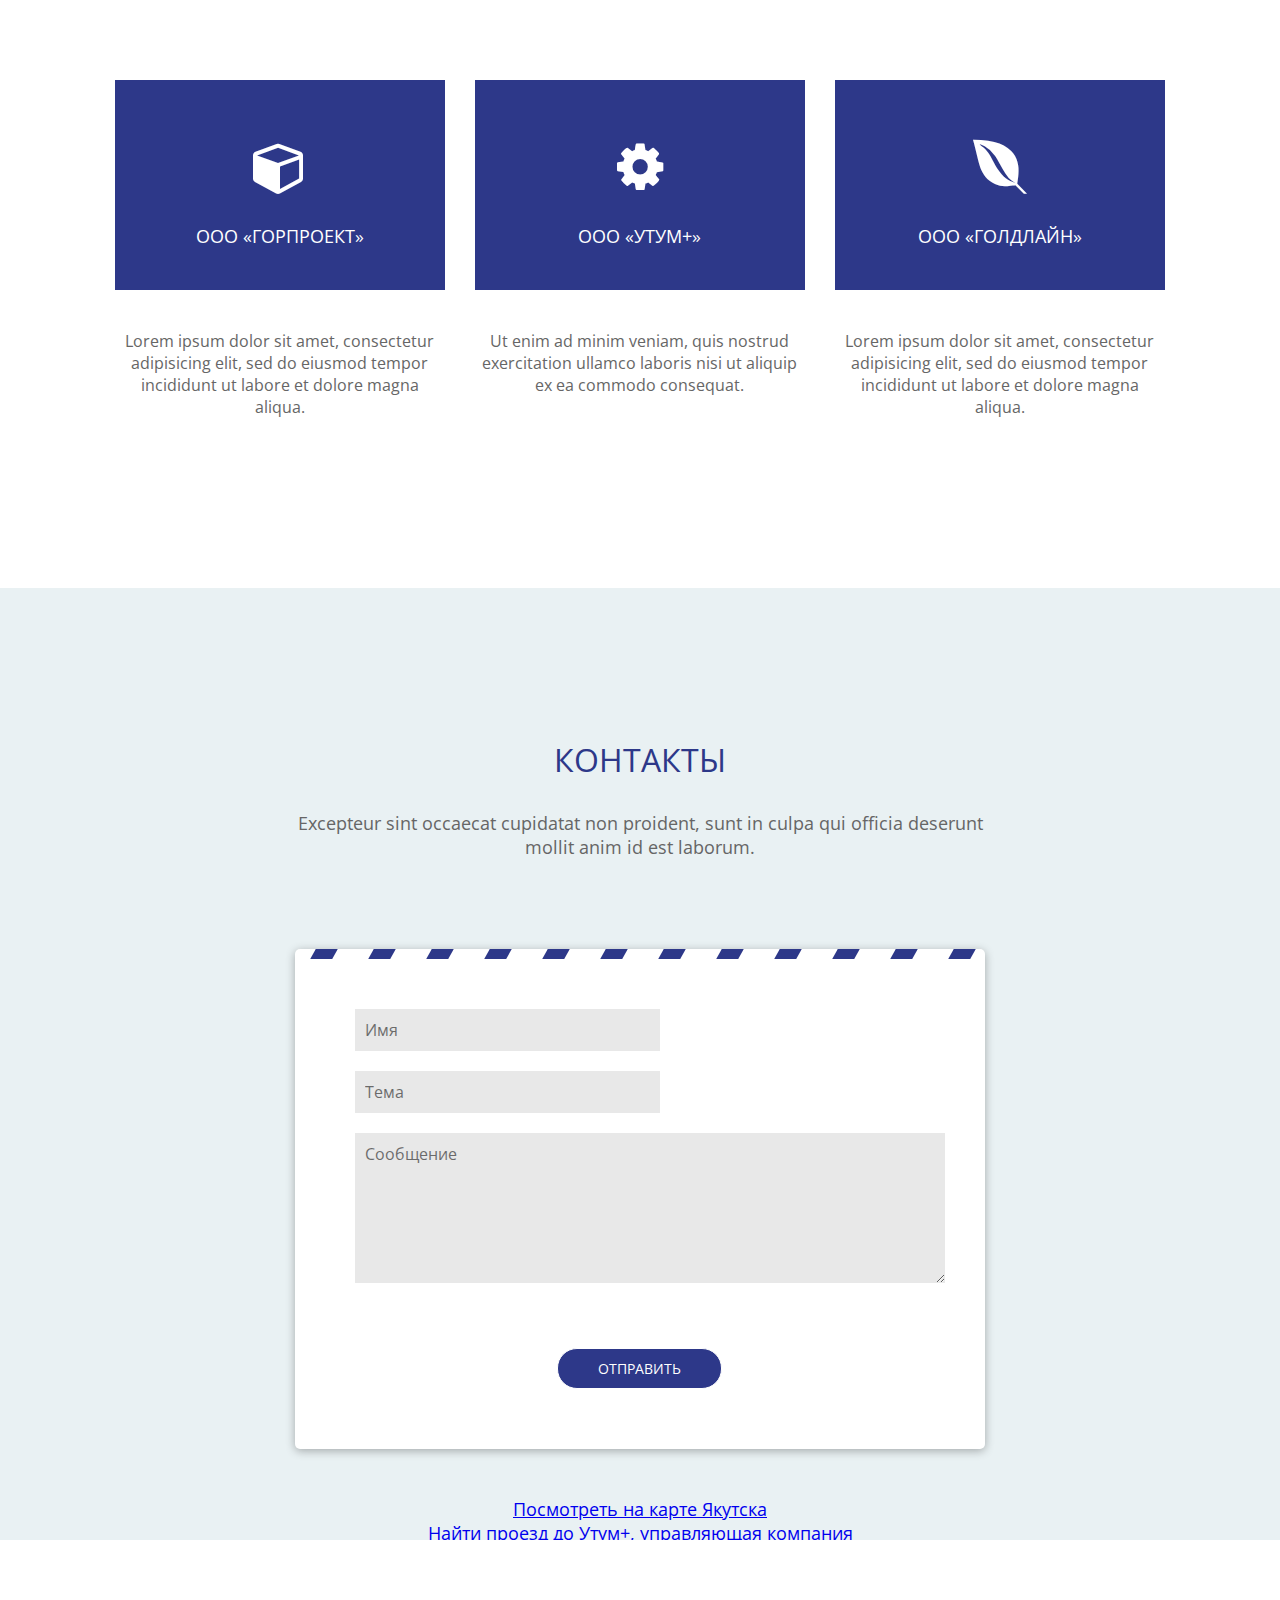
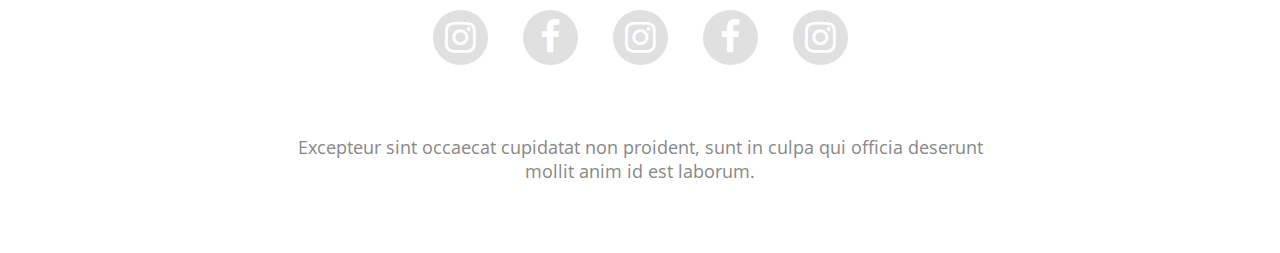
==== commit 48740c0b: "project page" ====
--- a/about.html
+++ b/about.html
@@ -21,7 +21,9 @@
         <div class="inner-wrapper">
           <div class="clear header">
             <div class="logo">
-              <img src="images/logotype.png">
+              <a href="#">
+                <img src="images/logotype.png">
+              </a>
             </div>
             <div class="main_menu">
               <ul>
--- a/css/main.css
+++ b/css/main.css
@@ -170,7 +170,7 @@
   display: block;
   font-size: 16px;
   text-transform: uppercase;
-  color: #f6f9fa;
+  color: #c7c8c7;
   text-decoration: none;
 }
 
@@ -376,7 +376,6 @@
 /* ==================== */
 
 .section_4 {
-  /*min-height: 540px;*/
 }
 
 .section_4 .fa {
@@ -401,6 +400,17 @@
 .section_4.about .text-block {
   margin-top: 60px;
   margin-bottom: 180px;
+}
+
+.section_4.address .text-block {
+  margin-top: 100px;
+  margin-bottom: 60px;
+}
+
+.section_4.address .text-block h5 {
+  color: #222222;
+  font-weight: normal;
+  text-transform: uppercase;
 }
 
 
@@ -769,3 +779,47 @@
   font-weight: normal;
   margin-bottom: 90px;
 }
+
+/* Section 14 */
+/* ==================== */
+
+.section_14 {
+  color: #2d3889;
+}
+
+.section_14 h2 {
+  margin-top: 125px;
+}
+
+.section_14 .documents {
+  background: white;
+  text-align: left;
+  max-width: 510px;
+  border-radius: 5px;
+  margin: 60px auto;
+  padding: 30px;
+  box-shadow: 0px 2px 10px 0px rgba(0,0,0,0.3);
+}
+
+.section_14 .documents ul {
+  padding: 0;
+  list-style: none;
+}
+
+.section_14 .documents li {
+  margin-bottom: 20px;
+  clear: both;
+  overflow: auto;
+}
+
+.section_14 .documents .fa {
+  /*display: inline-block;*/
+  float: left;
+  margin-right: 20px;
+}
+
+.section_14 .documents a {
+  color: #2d3889;
+  vertical-align: sub;
+  /*display: inline-block;*/
+}
